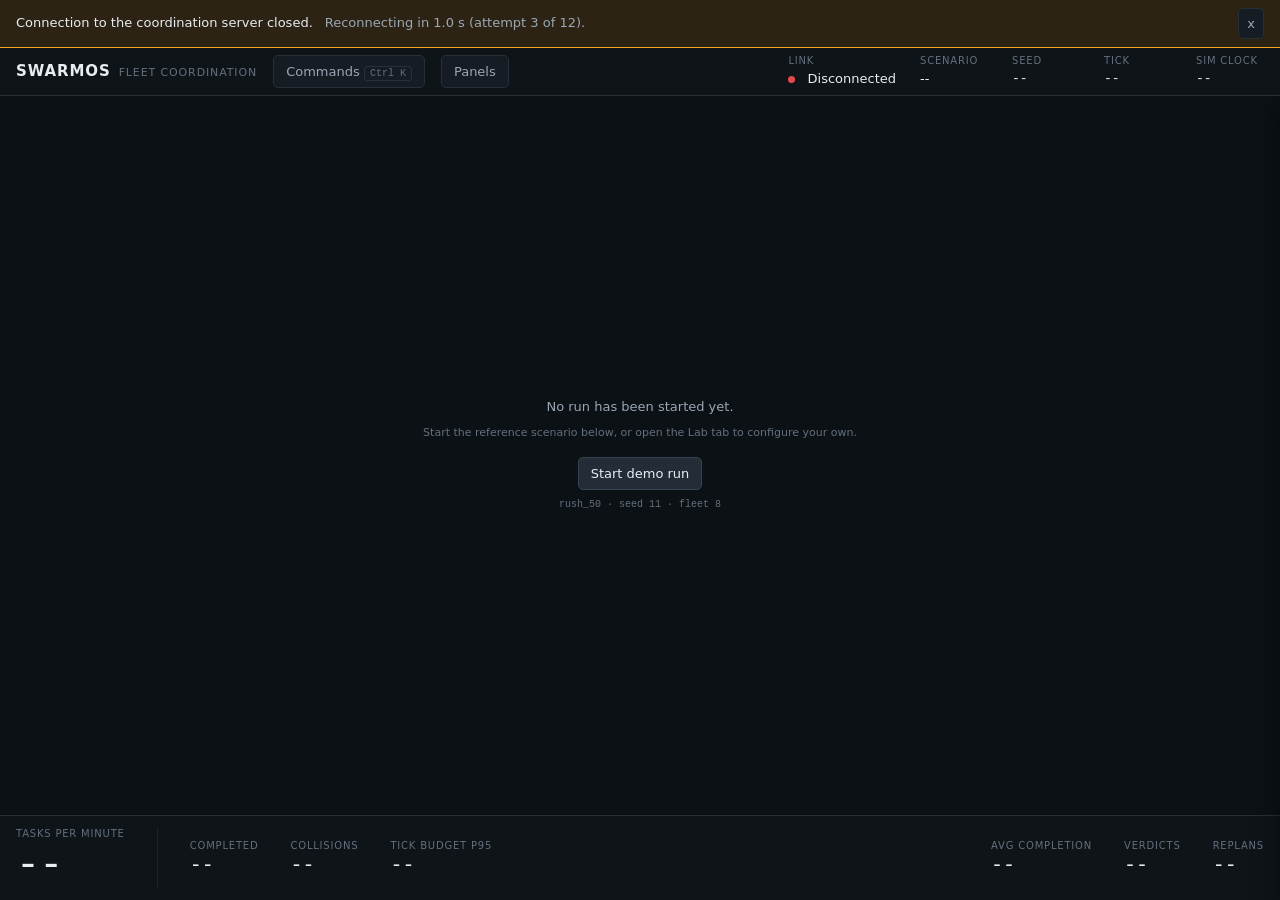
==== web/index.html @ b896537f "fix(ui): banner never covers content, honest cold start, one-click demo Block A - the two defects a " ====
<!DOCTYPE html>
<html lang="en" data-theme="dark">
<head>
<meta charset="utf-8" />
<meta name="viewport" content="width=device-width, initial-scale=1" />
<title>SWARMOS -- Distributed Fleet Coordination</title>
<meta name="description" content="Edge-AI based distributed fleet coordination for autonomous mobile robots in smart warehouses." />
<link rel="stylesheet" href="styles/tokens.css" />
<link rel="stylesheet" href="styles/shell.css" />
<link rel="stylesheet" href="styles/panels.css" />
</head>
<body>

<!-- Degradation is announced inline and names cause AND consequence. It is not
     a toast: an operator who looked away must still be able to read it. -->
<div class="banner" id="banner" role="status" aria-live="polite" data-visible="false" data-tone="warn">
  <span class="banner__cause" id="banner-cause"></span>
  <span class="banner__action" id="banner-action"></span>
  <span class="strip__spacer"></span>
  <button class="btn btn--icon" id="banner-dismiss" aria-label="Dismiss notice">x</button>
</div>

<div class="shell">

  <!-- ========================================================== topbar -->
  <header class="topbar">
    <div class="brand">
      <span class="brand__mark">SWARMOS</span>
      <span class="brand__sub">Fleet Coordination</span>
    </div>

    <button class="btn" id="btn-palette" aria-haspopup="dialog">
      Commands <span class="kbd">Ctrl K</span>
    </button>

    <!-- Only rendered below 1280px, where the rail becomes an overlay drawer. -->
    <button class="btn rail-toggle" id="btn-rail-toggle" aria-controls="rail" aria-expanded="false">
      Panels
    </button>

    <span class="topbar__spacer"></span>

    <div class="status-cluster">
      <div class="status-item">
        <span class="status-item__label">Link</span>
        <span class="status-item__value">
          <span class="link-dot" id="link-dot" data-link="down"></span>
          <span id="link-text">Offline</span>
        </span>
      </div>
      <div class="status-item">
        <span class="status-item__label">Scenario</span>
        <span class="status-item__value" id="hdr-scenario">--</span>
      </div>
      <div class="status-item">
        <span class="status-item__label">Seed</span>
        <span class="status-item__value num" id="hdr-seed">--</span>
      </div>
      <div class="status-item">
        <span class="status-item__label">Tick</span>
        <span class="status-item__value num" id="hdr-tick">0</span>
      </div>
      <div class="status-item">
        <span class="status-item__label">Sim clock</span>
        <span class="status-item__value num" id="hdr-clock">0.0s</span>
      </div>
    </div>
  </header>

  <!-- ============================================================= map -->
  <main class="map" id="map" aria-label="Live warehouse map">
    <!-- Four stacked canvases. The static layer is painted once per viewport
         change; only the robot layer repaints per frame. -->
    <canvas class="map__layer map__layer--static" id="layer-static"></canvas>
    <canvas class="map__layer map__layer--paths"  id="layer-paths"></canvas>
    <canvas class="map__layer map__layer--robots" id="layer-robots"></canvas>
    <canvas class="map__layer map__layer--hit"    id="layer-hit" tabindex="0"
            aria-label="Map interaction surface. Arrow keys pan, plus and minus zoom."></canvas>

    <div class="map__overlay map__overlay--tl">
      <div class="legend" id="legend" aria-label="State legend"></div>
    </div>

    <div class="map__overlay map__overlay--tr">
      <div class="mapctl">
        <button class="btn btn--icon" id="btn-zoom-in"  aria-label="Zoom in">+</button>
        <button class="btn btn--icon" id="btn-zoom-out" aria-label="Zoom out">-</button>
        <button class="btn btn--icon" id="btn-zoom-fit" aria-label="Fit to view">Fit</button>
      </div>
    </div>

    <div class="map__overlay map__overlay--bl">
      <div class="mapinfo">
        <span class="mapinfo__item"><span class="kv__k">Zoom</span> <span class="num" id="info-zoom">1.00x</span></span>
        <span class="mapinfo__item"><span class="kv__k">Cursor</span> <span class="num" id="info-cursor">--</span></span>
        <span class="mapinfo__item"><span class="kv__k">Render</span> <span class="num" id="info-fps">-- fps</span></span>
      </div>
    </div>

    <!-- Shown until the first state frame arrives. Names cause and action. -->
    <div class="map__placeholder" id="map-placeholder">
      <div class="empty">
        <div class="empty__cause">No run has been started yet.</div>
        <div class="empty__action">Start the reference scenario below, or open the Lab tab to configure your own.</div>
        <div class="empty__cta">
          <button class="btn btn--primary" id="btn-start-demo">Start demo run</button>
        </div>
        <div class="empty__hint">rush_50 &middot; seed 11 &middot; fleet 8</div>
      </div>
    </div>
  </main>

  <!-- ============================================================ rail -->
  <aside class="rail" id="rail" data-open="false">
    <div class="rail__tabs" role="tablist" aria-label="Inspector panels">
      <button class="rail__tab" role="tab" id="tab-fleet"     aria-selected="true"  aria-controls="panel-fleet">Fleet</button>
      <button class="rail__tab" role="tab" id="tab-inspector" aria-selected="false" aria-controls="panel-inspector">Decision</button>
      <button class="rail__tab" role="tab" id="tab-lab"       aria-selected="false" aria-controls="panel-lab">Lab</button>
      <button class="rail__tab" role="tab" id="tab-analytics" aria-selected="false" aria-controls="panel-analytics">Analytics</button>
    </div>

    <div class="rail__body">
      <section class="panel" role="tabpanel" id="panel-fleet"     aria-labelledby="tab-fleet"     data-active="true"></section>
      <section class="panel" role="tabpanel" id="panel-inspector" aria-labelledby="tab-inspector" data-active="false"></section>
      <section class="panel" role="tabpanel" id="panel-lab"       aria-labelledby="tab-lab"       data-active="false"></section>
      <section class="panel" role="tabpanel" id="panel-analytics" aria-labelledby="tab-analytics" data-active="false"></section>
    </div>
  </aside>

  <!-- =========================================================== strip -->
  <footer class="strip" aria-label="Fleet telemetry">
    <!-- Exactly ONE hero metric: throughput is the question the product answers. -->
    <div class="metric metric--hero">
      <span class="metric__label">Tasks per minute</span>
      <span class="metric__value num" id="kpi-tasks-per-min">--<span class="metric__unit">/min</span></span>
    </div>

    <div class="strip__divider"></div>

    <div class="metric">
      <span class="metric__label">Completed</span>
      <span class="metric__value num" id="kpi-tasks-complete">--</span>
    </div>
    <div class="metric">
      <span class="metric__label">Collisions</span>
      <span class="metric__value num" id="kpi-collisions">--</span>
    </div>
    <div class="metric">
      <span class="metric__label">Tick budget p95</span>
      <span class="metric__value num" id="kpi-p95">--<span class="metric__unit">ms</span></span>
    </div>

    <span class="strip__spacer"></span>

    <div class="metric">
      <span class="metric__label">Avg completion</span>
      <span class="metric__value num" id="kpi-avg-completion">--<span class="metric__unit">s</span></span>
    </div>
    <div class="metric">
      <span class="metric__label">Verdicts</span>
      <span class="metric__value num" id="kpi-verdicts">--</span>
    </div>
    <div class="metric">
      <span class="metric__label">Replans</span>
      <span class="metric__value num" id="kpi-replans">--</span>
    </div>
  </footer>

</div><!-- /.shell -->

<!-- ================================================== command palette -->
<div class="palette-scrim" id="palette-scrim" data-open="false">
  <div class="palette" role="dialog" aria-modal="true" aria-label="Command palette">
    <input class="palette__input" id="palette-input" type="text" autocomplete="off"
           spellcheck="false" placeholder="Type a command..." aria-controls="palette-list" />
    <ul class="palette__list" id="palette-list" role="listbox"></ul>
    <div class="palette__hint">
      <span><span class="kbd">up</span><span class="kbd">down</span> navigate</span>
      <span><span class="kbd">Enter</span> run</span>
      <span><span class="kbd">Esc</span> close</span>
    </div>
  </div>
</div>

<!-- Module graph. No bundler, no build step: native ES modules only. -->
<script type="module" src="js/main.js"></script>
</body>
</html>
---- web/styles/tokens.css ----
/* SWARMOS design tokens -- the single source of truth for colour, type, space,
 * motion and elevation. Nothing downstream may hard-code a hex value, a pixel
 * radius or a duration. If a value is needed twice, it belongs here.
 *
 * Three rules this file exists to enforce:
 *   1. Three-level ink. Labels are tertiary, values are primary. Never equal.
 *   2. Saturated colour encodes STATE ONLY. Chrome is neutral, always.
 *   3. Motion is 120-200 ms. Anything slower reads as lag on a 10 Hz feed.
 */

:root {
  /* ---- Surfaces: five steps, each a real elevation, not decoration ------- */
  --surface-0: #0B0E12;   /* app background, behind everything */
  --surface-1: #0F1419;   /* panel base -- the canonical surface */
  --surface-2: #151C23;   /* raised card, list row hover */
  --surface-3: #1C242D;   /* popover, command palette, modal */
  --surface-4: #232D38;   /* pressed / active row */

  /* ---- Ink: exactly three levels, plus one for disabled ----------------- */
  --ink-primary: #E8EDF2;    /* values, headings, the number you read */
  --ink-secondary: #9AA7B4;  /* supporting prose, secondary metrics */
  --ink-tertiary: #63707D;   /* labels, axis ticks, units, timestamps */
  --ink-disabled: #3C4650;

  /* ---- Hairlines: separation without boxes ----------------------------- */
  --line-subtle: #1B232B;   /* grid lines, row dividers */
  --line-default: #263039;  /* panel edges */
  --line-strong: #37434F;   /* focused input, active tab underline */

  /* ---- Robot state colours. THE ONLY saturated hues in the product. ----
   * Each maps 1:1 to a RobotStatus. A colour that means two things means
   * nothing, so these are never reused for chrome, charts or emphasis. */
  --state-moving: #C8D2DC;     /* nominal: near-ink, deliberately quiet */
  --state-blocked: #E5484D;    /* safety kernel vetoed motion */
  --state-waiting: #F5A623;    /* yielded to a peer, will resume */
  --state-charging: #3E9BFF;
  --state-available: #2F6F4E;  /* drawn as OUTLINE only, never filled */
  --state-failed: #6E3A3C;     /* dead robot: desaturated, not alarming */
  --state-quarantined: #A855C4; /* rogue containment (X-10) */

  /* Translucent fills for the same states, for halos and chart bands. */
  --state-blocked-wash: rgba(229, 72, 77, 0.14);
  --state-waiting-wash: rgba(245, 166, 35, 0.14);
  --state-charging-wash: rgba(62, 155, 255, 0.12);

  /* ---- Map layer colours (canvas) ------------------------------------- */
  --map-floor: #0C1116;
  --map-grid: #161D25;
  --map-grid-major: #1E2831;
  --map-rack: #182028;
  --map-rack-edge: #222C36;
  --map-aisle-label: #4A5561;
  --map-path: rgba(200, 210, 220, 0.22);      /* planned path, ghosted */
  --map-path-active: rgba(200, 210, 220, 0.55);
  --map-trail: rgba(62, 155, 255, 0.30);      /* selected robot only */
  --map-reservation: rgba(245, 166, 35, 0.16);
  --map-conflict-ring: #E5484D;
  --map-goal: #2F6F4E;

  /* ---- Data-visualisation ramp. Ordinal, not a rainbow: four series max,
   * distinguishable in greyscale, none colliding with a state colour. */
  --series-1: #5B8FF9;
  --series-2: #61DDAA;
  --series-3: #F6BD16;
  --series-4: #7262FD;
  --series-baseline: #63707D;  /* the comparison line is always tertiary */

  /* ---- Typography ------------------------------------------------------
   * One UI face, one mono face. Every NUMBER is mono + tabular-nums so
   * digits never reflow at 10 Hz -- a jittering metric looks broken. */
  --font-ui: "Inter", "Segoe UI", system-ui, -apple-system, sans-serif;
  --font-mono: "JetBrains Mono", "SF Mono", "Menlo", "Consolas", monospace;

  --text-hero: 40px;    /* exactly one per screen: tasks/min */
  --text-metric: 20px;  /* the three supporting metrics */
  --text-title: 15px;
  --text-body: 13px;
  --text-label: 11px;   /* uppercase, tracked, always tertiary */
  --text-micro: 10px;

  --weight-regular: 400;
  --weight-medium: 500;
  --weight-semibold: 600;

  --leading-tight: 1.15;
  --leading-normal: 1.45;
  --tracking-label: 0.08em;
  --tracking-hero: -0.02em;

  /* ---- Space: 4 px base, no arbitrary values -------------------------- */
  --space-1: 4px;
  --space-2: 8px;
  --space-3: 12px;
  --space-4: 16px;
  --space-5: 24px;
  --space-6: 32px;
  --space-7: 48px;

  --radius-sm: 3px;
  --radius-md: 5px;
  --radius-lg: 8px;
  --radius-pill: 999px;

  /* ---- Layout: the frozen 68 / 22 / 10 shell -------------------------- */
  --shell-topbar-h: 48px;
  --shell-bottom-pct: 10%;   /* telemetry strip */
  --shell-rail-pct: 22%;     /* right rail: inspector / lab / analytics */
  --shell-map-pct: 68%;      /* live map, the hero */
  --rail-min-w: 320px;
  --bottom-min-h: 72px;

  /* ---- Motion: 120-200 ms, nothing else ------------------------------- */
  --dur-instant: 90ms;   /* hover, focus ring */
  --dur-fast: 120ms;     /* state colour change, tooltip */
  --dur-base: 160ms;     /* panel swap, row insert */
  --dur-slow: 200ms;     /* palette open -- the slowest thing permitted */
  --dur-pulse: 400ms;    /* ONE conflict-birth pulse, then a static ring */
  --ease-out: cubic-bezier(0.22, 0.61, 0.36, 1);
  --ease-in-out: cubic-bezier(0.45, 0.05, 0.55, 0.95);

  /* ---- Elevation: shadow only where something genuinely floats -------- */
  --shadow-popover: 0 8px 24px rgba(0, 0, 0, 0.44);
  --shadow-palette: 0 16px 48px rgba(0, 0, 0, 0.56);
  --focus-ring: 0 0 0 2px rgba(91, 143, 249, 0.55);

  --z-canvas: 1;
  --z-overlay: 10;
  --z-rail: 20;
  --z-topbar: 30;
  --z-popover: 40;
  --z-palette: 50;
  --z-banner: 60;
}

/* Respect the OS setting. A judge on a reduced-motion machine still gets a
 * correct, readable product -- it simply stops animating. */
@media (prefers-reduced-motion: reduce) {
  :root {
    --dur-instant: 1ms;
    --dur-fast: 1ms;
    --dur-base: 1ms;
    --dur-slow: 1ms;
    --dur-pulse: 1ms;
  }
}
---- web/styles/shell.css ----
/* SWARMOS application shell: the frozen 68 / 22 / 10 geometry.
 *
 * The layout is decided ONCE here and never negotiated again. Panels do not
 * size themselves; they fill the slot the grid gives them. This is why the map
 * can never be squeezed by a chatty side panel, which is the single most
 * common way an operations console degrades.
 *
 *   +--------------------------------------------------------------+
 *   | topbar  48px fixed                                           |
 *   +---------------------------------------+----------------------+
 *   |                                       |                      |
 *   |  LIVE MAP            68% width        |  RIGHT RAIL   22%    |
 *   |  (canvas stack)                       |  (tabbed panels)     |
 *   |                                       |                      |
 *   +---------------------------------------+----------------------+
 *   | TELEMETRY STRIP                  10% height                  |
 *   +--------------------------------------------------------------+
 *
 * The remaining 10% of width is structural gutter and the rail's own padding,
 * so 68 + 22 does not need to reach 100.
 */

*,
*::before,
*::after {
  box-sizing: border-box;
}

html,
body {
  margin: 0;
  padding: 0;
  height: 100%;
  /* Column, so the in-flow banner and the shell share the viewport instead of
   * overlapping. The shell still never scrolls; only panels do. */
  display: flex;
  flex-direction: column;
  overflow: hidden;
  background: var(--surface-0);
  color: var(--ink-primary);
  font-family: var(--font-ui);
  font-size: var(--text-body);
  line-height: var(--leading-normal);
  -webkit-font-smoothing: antialiased;
  text-rendering: optimizeLegibility;
}

/* Every number in the product is tabular so digits do not reflow at 10 Hz. */
.num {
  font-family: var(--font-mono);
  font-variant-numeric: tabular-nums;
  font-feature-settings: "tnum" 1;
}

/* ---------------------------------------------------------------- shell ---- */

.shell {
  display: grid;
  /* Containing block for the sub-1280px rail drawer, so the drawer is measured
   * from the shell and not from the viewport. */
  position: relative;
  /* Take the height the banner left over, not the whole viewport. A flex item
   * of a definite-height column has a definite height itself, so the 68/22/10
   * percentages below still resolve and the strip is never clipped. */
  flex: 1 1 0;
  min-height: 0;
  grid-template-rows: var(--shell-topbar-h) 1fr minmax(var(--bottom-min-h), var(--shell-bottom-pct));
  grid-template-columns: minmax(0, var(--shell-map-pct)) minmax(var(--rail-min-w), var(--shell-rail-pct));
  grid-template-areas:
    "topbar topbar"
    "map    rail"
    "strip  strip";
  gap: 0;
}

/* Below 1280px the rail would starve the map, so the rail becomes an overlay
 * drawer instead of stealing width. The map is the hero at every size. */
@media (max-width: 1280px) {
  .shell {
    grid-template-columns: minmax(0, 1fr);
    grid-template-areas:
      "topbar"
      "map"
      "strip";
  }
  /* The drawer handle only exists where the drawer does. */
  .topbar .rail-toggle { display: inline-flex; }
  .rail {
    position: absolute;
    top: var(--shell-topbar-h);
    right: 0;
    bottom: 0;
    width: min(var(--rail-min-w), 92vw);
    transform: translateX(100%);
    transition: transform var(--dur-base) var(--ease-out);
    box-shadow: var(--shadow-popover);
    z-index: var(--z-rail);
  }
  .rail[data-open="true"] {
    transform: translateX(0);
  }
}

/* --------------------------------------------------------------- topbar ---- */

.topbar {
  grid-area: topbar;
  display: flex;
  align-items: center;
  gap: var(--space-4);
  padding: 0 var(--space-4);
  background: var(--surface-1);
  border-bottom: 1px solid var(--line-default);
  z-index: var(--z-topbar);
}

.brand {
  display: flex;
  align-items: baseline;
  gap: var(--space-2);
  user-select: none;
}

.brand__mark {
  font-size: var(--text-title);
  font-weight: var(--weight-semibold);
  letter-spacing: 0.06em;
  color: var(--ink-primary);
}

.brand__sub {
  font-size: var(--text-label);
  letter-spacing: var(--tracking-label);
  text-transform: uppercase;
  color: var(--ink-tertiary);
}

.topbar__spacer {
  flex: 1 1 auto;
}

/* Connection / clock cluster: labels tertiary, values primary. Always. */
.status-cluster {
  display: flex;
  align-items: center;
  gap: var(--space-5);
}

.status-item {
  display: flex;
  flex-direction: column;
  gap: 1px;
  min-width: 68px;
}

.status-item__label {
  font-size: var(--text-micro);
  letter-spacing: var(--tracking-label);
  text-transform: uppercase;
  color: var(--ink-tertiary);
}

.status-item__value {
  font-size: var(--text-body);
  font-weight: var(--weight-medium);
  color: var(--ink-primary);
}

/* The link indicator is the one place a dot carries meaning. */
.link-dot {
  display: inline-block;
  width: 7px;
  height: 7px;
  border-radius: var(--radius-pill);
  margin-right: var(--space-2);
  background: var(--ink-disabled);
  transition: background var(--dur-fast) var(--ease-out);
}
/* Idle is a legitimate, uninteresting state: connected, no run yet. It gets
 * tertiary ink because saturated colour is reserved for real conditions. */
.link-dot[data-link="idle"]    { background: var(--ink-tertiary); }
.link-dot[data-link="live"]    { background: var(--state-available); }
.link-dot[data-link="degraded"]{ background: var(--state-waiting); }
.link-dot[data-link="down"]    { background: var(--state-blocked); }

/* ------------------------------------------------------------------ map ---- */

.map {
  grid-area: map;
  position: relative;
  min-width: 0;
  min-height: 0;
  background: var(--map-floor);
  overflow: hidden;
}

/* Layered canvases. Static geometry is painted once; only the robot layer
 * repaints every frame. This is what buys 60 fps at 50 robots without a
 * framework and without redrawing 400 rack rectangles 60 times a second. */
.map__layer {
  position: absolute;
  inset: 0;
  display: block;
  width: 100%;
  height: 100%;
}
.map__layer--static  { z-index: 1; }  /* floor, grid, racks, aisle labels */
.map__layer--paths   { z-index: 2; }  /* planned paths, reservations */
.map__layer--robots  { z-index: 3; }  /* robots, headings, conflict rings */
.map__layer--hit     { z-index: 4; background: transparent; cursor: crosshair; }

/* Floating map controls -- overlay, never a panel that steals map width. */
.map__overlay {
  position: absolute;
  z-index: var(--z-overlay);
  pointer-events: none;
}
.map__overlay > * {
  pointer-events: auto;
}
.map__overlay--tl { top: var(--space-3); left: var(--space-3); }
.map__overlay--tr { top: var(--space-3); right: var(--space-3); }
.map__overlay--bl { bottom: var(--space-3); left: var(--space-3); }

/* ----------------------------------------------------------------- rail ---- */

.rail {
  grid-area: rail;
  display: flex;
  flex-direction: column;
  min-width: 0;
  min-height: 0;
  background: var(--surface-1);
  border-left: 1px solid var(--line-default);
}

.rail__tabs {
  display: flex;
  flex: 0 0 auto;
  border-bottom: 1px solid var(--line-default);
}

.rail__tab {
  flex: 1 1 0;
  appearance: none;
  background: transparent;
  border: 0;
  border-bottom: 2px solid transparent;
  padding: var(--space-3) var(--space-2);
  font-family: inherit;
  font-size: var(--text-label);
  letter-spacing: var(--tracking-label);
  text-transform: uppercase;
  color: var(--ink-tertiary);
  cursor: pointer;
  transition: color var(--dur-fast) var(--ease-out),
              border-color var(--dur-fast) var(--ease-out);
}
.rail__tab:hover { color: var(--ink-secondary); }
.rail__tab[aria-selected="true"] {
  color: var(--ink-primary);
  border-bottom-color: var(--line-strong);
}
.rail__tab:focus-visible {
  outline: none;
  box-shadow: var(--focus-ring);
}

.rail__body {
  flex: 1 1 auto;
  min-height: 0;
  overflow-y: auto;
  overscroll-behavior: contain;
}

.panel {
  display: none;
  padding: var(--space-4);
}
.panel[data-active="true"] {
  display: block;
}

.panel__title {
  margin: 0 0 var(--space-1);
  font-size: var(--text-label);
  letter-spacing: var(--tracking-label);
  text-transform: uppercase;
  color: var(--ink-tertiary);
  font-weight: var(--weight-medium);
}

.panel__section + .panel__section {
  margin-top: var(--space-5);
  padding-top: var(--space-4);
  border-top: 1px solid var(--line-subtle);
}

/* ---------------------------------------------------------------- strip ---- */

.strip {
  grid-area: strip;
  display: flex;
  align-items: center;
  gap: var(--space-6);
  padding: 0 var(--space-4);
  background: var(--surface-1);
  border-top: 1px solid var(--line-default);
  min-height: 0;
  overflow: hidden;
}

/* Exactly ONE hero metric. If a second number wants to be 40px, it is wrong. */
.metric--hero .metric__value {
  font-size: var(--text-hero);
  letter-spacing: var(--tracking-hero);
  line-height: var(--leading-tight);
}

.metric {
  display: flex;
  flex-direction: column;
  gap: 1px;
  min-width: 0;
}

.metric__label {
  font-size: var(--text-micro);
  letter-spacing: var(--tracking-label);
  text-transform: uppercase;
  color: var(--ink-tertiary);
  white-space: nowrap;
}

.metric__value {
  font-size: var(--text-metric);
  font-weight: var(--weight-medium);
  color: var(--ink-primary);
  line-height: var(--leading-tight);
  white-space: nowrap;
}

.metric__unit {
  font-size: var(--text-label);
  color: var(--ink-tertiary);
  margin-left: 3px;
}

.metric__delta {
  font-size: var(--text-micro);
  color: var(--ink-secondary);
}

.strip__divider {
  width: 1px;
  align-self: stretch;
  margin: var(--space-3) 0;
  background: var(--line-subtle);
  flex: 0 0 auto;
}

.strip__spacer {
  flex: 1 1 auto;
}

/* --------------------------------------------------------------- banner ---- */

/* Degradation is reported INLINE, at the top of the shell, naming the cause and
 * the consequence. It is not a red toast that disappears before it is read. */
/* IN FLOW, deliberately. A fixed banner reserves no space, so at narrow
 * widths it painted over the topbar and over the rail tab bar - it hid the
 * control its own text told the operator to press. Being a normal block above
 * .shell, it can only ever push content down, never cover it. */
.banner {
  position: relative;
  display: none;
  flex-wrap: wrap;            /* cause and action stack rather than collide */
  align-items: center;
  gap: var(--space-2) var(--space-3);
  padding: var(--space-2) var(--space-4);
  font-size: var(--text-body);
  z-index: var(--z-banner);
  border-bottom: 1px solid var(--line-default);
}
.banner[data-visible="true"] { display: flex; }
.banner__cause,
.banner__action { min-width: 0; }
/* The spacer collapses when the row has wrapped, so the dismiss button stays
 * reachable at every width instead of being pushed off the line. */
.banner .strip__spacer { flex: 1 1 var(--space-4); }
.banner[data-tone="warn"] {
  background: var(--state-waiting-wash);
  color: var(--ink-primary);
  border-bottom-color: var(--state-waiting);
}
.banner[data-tone="error"] {
  background: var(--state-blocked-wash);
  color: var(--ink-primary);
  border-bottom-color: var(--state-blocked);
}
.banner__cause { font-weight: var(--weight-medium); }
.banner__action { color: var(--ink-secondary); }

/* ---------------------------------------------------- shared primitives ---- */

.btn {
  appearance: none;
  font-family: inherit;
  font-size: var(--text-body);
  color: var(--ink-secondary);
  background: var(--surface-2);
  border: 1px solid var(--line-default);
  border-radius: var(--radius-md);
  padding: var(--space-2) var(--space-3);
  cursor: pointer;
  transition: background var(--dur-instant) var(--ease-out),
              color var(--dur-instant) var(--ease-out),
              border-color var(--dur-instant) var(--ease-out);
}
.btn:hover:not(:disabled) {
  background: var(--surface-3);
  color: var(--ink-primary);
  border-color: var(--line-strong);
}
.btn:active:not(:disabled) { background: var(--surface-4); }
.btn:disabled { color: var(--ink-disabled); cursor: not-allowed; }
.btn:focus-visible { outline: none; box-shadow: var(--focus-ring); }
.btn--icon { padding: var(--space-2); line-height: 1; }

.kbd {
  font-family: var(--font-mono);
  font-size: var(--text-micro);
  color: var(--ink-tertiary);
  background: var(--surface-2);
  border: 1px solid var(--line-default);
  border-radius: var(--radius-sm);
  padding: 1px 5px;
}

/* State chip: the canonical way a status is named in text. */
.chip {
  display: inline-flex;
  align-items: center;
  gap: var(--space-1);
  font-size: var(--text-micro);
  letter-spacing: 0.04em;
  text-transform: uppercase;
  border-radius: var(--radius-sm);
  padding: 1px var(--space-2);
  border: 1px solid currentColor;
}
.chip[data-state="MOVING"]      { color: var(--state-moving); }
.chip[data-state="BLOCKED"]     { color: var(--state-blocked); }
.chip[data-state="WAITING"]     { color: var(--state-waiting); }
.chip[data-state="CHARGING"]    { color: var(--state-charging); }
.chip[data-state="AVAILABLE"]   { color: var(--state-available); }
.chip[data-state="FAILED"]      { color: var(--state-failed); }
.chip[data-state="QUARANTINED"] { color: var(--state-quarantined); }

/* Key/value rows -- the rail's workhorse. Label tertiary, value primary. */
.kv {
  display: flex;
  justify-content: space-between;
  align-items: baseline;
  gap: var(--space-3);
  padding: 3px 0;
}
.kv__k {
  font-size: var(--text-label);
  letter-spacing: 0.04em;
  text-transform: uppercase;
  color: var(--ink-tertiary);
  white-space: nowrap;
}
.kv__v {
  font-size: var(--text-body);
  color: var(--ink-primary);
  text-align: right;
}

/* Empty state: names the CAUSE and the NEXT ACTION. Never just "No data". */
.empty {
  padding: var(--space-6) var(--space-4);
  text-align: center;
}
.empty__cause {
  font-size: var(--text-body);
  color: var(--ink-secondary);
  margin-bottom: var(--space-2);
}
.empty__action {
  font-size: var(--text-label);
  color: var(--ink-tertiary);
}
/* The empty state can PERFORM the action it names. */
.empty__cta {
  margin-top: var(--space-4);
  display: flex;
  justify-content: center;
}
.empty__hint {
  margin-top: var(--space-2);
  font-family: var(--font-mono);
  font-size: var(--text-micro);
  color: var(--ink-tertiary);
}

/* The handle is hidden at desktop widths, where the rail is a real column and
 * there is nothing to toggle. The sub-1280px block above re-enables it. */
.rail-toggle { display: none; }

/* Below 900px the telemetry strip cannot hold four metrics on one line, so it
 * scrolls horizontally rather than silently truncating a number. A clipped
 * digit is worse than a scrollbar. */
@media (max-width: 900px) {
  .shell {
    grid-template-rows: var(--shell-topbar-h) 1fr minmax(var(--bottom-min-h), 14%);
  }
  .strip {
    overflow-x: auto;
    gap: var(--space-4);
  }
  .status-cluster { gap: var(--space-3); }
  .brand__sub { display: none; }
}

/* Thin, unobtrusive scrollbars -- chrome should not compete with data. */
.rail__body::-webkit-scrollbar { width: 8px; }
.rail__body::-webkit-scrollbar-track { background: transparent; }
.rail__body::-webkit-scrollbar-thumb {
  background: var(--line-default);
  border-radius: var(--radius-pill);
}
.rail__body::-webkit-scrollbar-thumb:hover { background: var(--line-strong); }

.visually-hidden {
  position: absolute;
  width: 1px;
  height: 1px;
  margin: -1px;
  padding: 0;
  overflow: hidden;
  clip: rect(0 0 0 0);
  white-space: nowrap;
  border: 0;
}
---- web/styles/panels.css ----
/* Panel-level styles: map overlays, the four rail panels, charts and the
 * command palette. shell.css owns geometry and shared primitives; this file
 * owns the components that live inside those slots.
 */

/* ------------------------------------------------------- map overlays ---- */

.legend {
  display: flex;
  flex-direction: column;
  gap: 3px;
  padding: var(--space-2) var(--space-3);
  background: rgba(15, 20, 25, 0.82);
  border: 1px solid var(--line-default);
  border-radius: var(--radius-md);
  backdrop-filter: blur(6px);
}

.legend__row {
  display: flex;
  align-items: center;
  gap: var(--space-2);
  font-size: var(--text-micro);
  letter-spacing: 0.04em;
  text-transform: uppercase;
  color: var(--ink-tertiary);
  cursor: pointer;
  user-select: none;
}
.legend__row[data-muted="true"] { opacity: 0.38; }

.legend__swatch {
  width: 9px;
  height: 9px;
  border-radius: 2px;
  flex: 0 0 auto;
}
/* AVAILABLE is outline-only on the map, so its swatch is outline-only too. */
.legend__swatch[data-outline="true"] { background: transparent; border: 1.5px solid currentColor; }

.legend__count {
  margin-left: auto;
  font-family: var(--font-mono);
  font-variant-numeric: tabular-nums;
  color: var(--ink-secondary);
}

.mapctl {
  display: flex;
  flex-direction: column;
  gap: var(--space-1);
}

.mapinfo {
  display: flex;
  gap: var(--space-4);
  padding: var(--space-1) var(--space-3);
  background: rgba(15, 20, 25, 0.82);
  border: 1px solid var(--line-default);
  border-radius: var(--radius-md);
  font-size: var(--text-micro);
  color: var(--ink-secondary);
  backdrop-filter: blur(6px);
}
.mapinfo__item { display: flex; align-items: center; gap: var(--space-2); }

.map__placeholder {
  position: absolute;
  inset: 0;
  z-index: var(--z-overlay);
  display: grid;
  place-items: center;
  background: var(--map-floor);
}
.map__placeholder[data-hidden="true"] { display: none; }

/* Hover tooltip on the map. Follows the cursor, never blocks it. */
.map-tip {
  position: absolute;
  z-index: var(--z-popover);
  display: none;
  min-width: 150px;
  padding: var(--space-2) var(--space-3);
  background: var(--surface-3);
  border: 1px solid var(--line-strong);
  border-radius: var(--radius-md);
  box-shadow: var(--shadow-popover);
  font-size: var(--text-micro);
  pointer-events: none;
}
.map-tip[data-visible="true"] { display: block; }
.map-tip__id {
  font-family: var(--font-mono);
  font-size: var(--text-body);
  color: var(--ink-primary);
  margin-bottom: 2px;
}

/* ------------------------------------------------------- fleet roster ---- */

.roster {
  display: flex;
  flex-direction: column;
  gap: 1px;
  margin-top: var(--space-3);
}

.roster__row {
  display: grid;
  grid-template-columns: 52px 1fr auto;
  align-items: center;
  gap: var(--space-2);
  padding: var(--space-2);
  border-radius: var(--radius-sm);
  border-left: 2px solid transparent;
  cursor: pointer;
  transition: background var(--dur-instant) var(--ease-out);
}
.roster__row:hover { background: var(--surface-2); }
.roster__row[data-selected="true"] {
  background: var(--surface-3);
  border-left-color: var(--line-strong);
}

/* The one place a saturated colour appears in the roster: the state edge. */
.roster__row[data-state="BLOCKED"]     { border-left-color: var(--state-blocked); }
.roster__row[data-state="WAITING"]     { border-left-color: var(--state-waiting); }
.roster__row[data-state="CHARGING"]    { border-left-color: var(--state-charging); }
.roster__row[data-state="FAILED"]      { border-left-color: var(--state-failed); }
.roster__row[data-state="QUARANTINED"] { border-left-color: var(--state-quarantined); }

.roster__id {
  font-family: var(--font-mono);
  font-size: var(--text-body);
  color: var(--ink-primary);
}
.roster__meta {
  font-size: var(--text-micro);
  color: var(--ink-tertiary);
  white-space: nowrap;
  overflow: hidden;
  text-overflow: ellipsis;
}
.roster__battery {
  width: 34px;
  height: 4px;
  border-radius: var(--radius-pill);
  background: var(--surface-4);
  overflow: hidden;
}
.roster__battery-fill {
  height: 100%;
  background: var(--ink-tertiary);
  transition: width var(--dur-base) var(--ease-out);
}
.roster__battery-fill[data-low="true"] { background: var(--state-waiting); }

/* Small distribution bar: fleet composition by state, at a glance. */
.statebar {
  display: flex;
  height: 6px;
  border-radius: var(--radius-pill);
  overflow: hidden;
  background: var(--surface-2);
  margin-top: var(--space-2);
}
.statebar__seg { height: 100%; transition: width var(--dur-base) var(--ease-out); }

/* --------------------------------------------------- decision inspector -- */

/* X-26: the audit trail for one robot's one tick. This is the panel that
 * answers "why did it stop?" -- the question a judge will actually ask. */
.verdict {
  padding: var(--space-3);
  border-radius: var(--radius-md);
  background: var(--surface-2);
  border-left: 3px solid var(--ink-tertiary);
  margin-top: var(--space-3);
}
.verdict[data-kind="PROCEED"] { border-left-color: var(--state-available); }
.verdict[data-kind="SLOW"]    { border-left-color: var(--state-moving); }
.verdict[data-kind="YIELD"]   { border-left-color: var(--state-waiting); }
.verdict[data-kind="WAIT"]    { border-left-color: var(--state-blocked); }
.verdict[data-kind="REROUTE"] { border-left-color: var(--state-charging); }

.verdict__kind {
  font-size: var(--text-title);
  font-weight: var(--weight-semibold);
  letter-spacing: 0.04em;
  color: var(--ink-primary);
}
.verdict__reason {
  font-size: var(--text-body);
  color: var(--ink-secondary);
  margin-top: 2px;
}

/* The Simplex chain: advisory proposal -> binding kernel -> final. Rendering
 * all three side by side is the proof that ML never sits in the safety path. */
.chain { display: flex; flex-direction: column; gap: var(--space-2); margin-top: var(--space-3); }

.chain__stage {
  display: grid;
  grid-template-columns: 76px 1fr;
  gap: var(--space-3);
  align-items: baseline;
  padding: var(--space-2);
  border-radius: var(--radius-sm);
  background: var(--surface-2);
}
.chain__role {
  font-size: var(--text-micro);
  letter-spacing: var(--tracking-label);
  text-transform: uppercase;
  color: var(--ink-tertiary);
}
.chain__detail { font-size: var(--text-body); color: var(--ink-primary); }
.chain__note { font-size: var(--text-micro); color: var(--ink-tertiary); display: block; }

/* When the kernel overrides the advisory layer, say so explicitly. */
.chain__stage[data-overridden="true"] {
  background: var(--state-blocked-wash);
  border: 1px solid var(--state-blocked);
}

/* ---------------------------------------------------- simulation lab ---- */

.field { margin-top: var(--space-3); }

.field__label {
  display: block;
  font-size: var(--text-label);
  letter-spacing: var(--tracking-label);
  text-transform: uppercase;
  color: var(--ink-tertiary);
  margin-bottom: var(--space-1);
}

.field__control,
.palette__input {
  width: 100%;
  appearance: none;
  font-family: inherit;
  font-size: var(--text-body);
  color: var(--ink-primary);
  background: var(--surface-2);
  border: 1px solid var(--line-default);
  border-radius: var(--radius-md);
  padding: var(--space-2) var(--space-3);
  transition: border-color var(--dur-instant) var(--ease-out);
}
.field__control:focus,
.palette__input:focus {
  outline: none;
  border-color: var(--line-strong);
  box-shadow: var(--focus-ring);
}
select.field__control { cursor: pointer; }

.field__hint { font-size: var(--text-micro); color: var(--ink-tertiary); margin-top: 3px; }

.btn-row { display: flex; gap: var(--space-2); margin-top: var(--space-4); }
.btn-row .btn { flex: 1 1 0; }

.btn--primary {
  background: var(--surface-4);
  color: var(--ink-primary);
  border-color: var(--line-strong);
}
.btn--primary:hover:not(:disabled) { background: #2A3642; }

/* Determinism receipt (N3): the trace hash, shown verbatim. Two identical
 * hashes from two runs of the same seed is the whole claim, so it is never
 * truncated below the point where a judge could verify it by eye. */
.hashline {
  display: flex;
  align-items: center;
  gap: var(--space-2);
  margin-top: var(--space-3);
  padding: var(--space-2);
  background: var(--surface-2);
  border-radius: var(--radius-sm);
  font-family: var(--font-mono);
  font-size: var(--text-micro);
  color: var(--ink-secondary);
  word-break: break-all;
}
.hashline[data-match="true"]  { border-left: 2px solid var(--state-available); }
.hashline[data-match="false"] { border-left: 2px solid var(--state-blocked); }

/* ------------------------------------------------------------ charts ---- */

/* Exactly four charts. Each is a canvas; none is a library. */
.chart { margin-top: var(--space-4); }

.chart__head {
  display: flex;
  justify-content: space-between;
  align-items: baseline;
  margin-bottom: var(--space-2);
}
.chart__title {
  font-size: var(--text-label);
  letter-spacing: var(--tracking-label);
  text-transform: uppercase;
  color: var(--ink-tertiary);
}
.chart__value {
  font-family: var(--font-mono);
  font-variant-numeric: tabular-nums;
  font-size: var(--text-body);
  color: var(--ink-primary);
}
.chart__canvas {
  display: block;
  width: 100%;
  height: 96px;
  background: var(--surface-2);
  border-radius: var(--radius-sm);
}
.chart__legend {
  display: flex;
  gap: var(--space-3);
  margin-top: var(--space-1);
  font-size: var(--text-micro);
  color: var(--ink-tertiary);
}
.chart__key {
  display: inline-block;
  width: 8px;
  height: 2px;
  margin-right: 4px;
  vertical-align: middle;
}

/* -------------------------------------------------- command palette ---- */

.palette-scrim {
  position: fixed;
  inset: 0;
  z-index: var(--z-palette);
  display: none;
  justify-content: center;
  align-items: flex-start;
  padding-top: 14vh;
  background: rgba(5, 8, 11, 0.62);
}
.palette-scrim[data-open="true"] { display: flex; }

.palette {
  width: min(560px, 92vw);
  background: var(--surface-3);
  border: 1px solid var(--line-strong);
  border-radius: var(--radius-lg);
  box-shadow: var(--shadow-palette);
  overflow: hidden;
  animation: palette-in var(--dur-slow) var(--ease-out);
}

@keyframes palette-in {
  from { opacity: 0; transform: translateY(-6px); }
  to   { opacity: 1; transform: translateY(0); }
}

.palette__input {
  border: 0;
  border-bottom: 1px solid var(--line-default);
  border-radius: 0;
  background: transparent;
  font-size: var(--text-title);
  padding: var(--space-4);
}
.palette__input:focus { box-shadow: none; border-color: var(--line-strong); }

.palette__list {
  list-style: none;
  margin: 0;
  padding: var(--space-1);
  max-height: 46vh;
  overflow-y: auto;
}

.palette__item {
  display: grid;
  grid-template-columns: 1fr auto;
  align-items: center;
  gap: var(--space-3);
  padding: var(--space-2) var(--space-3);
  border-radius: var(--radius-sm);
  cursor: pointer;
}
.palette__item[aria-selected="true"] { background: var(--surface-4); }
.palette__name { font-size: var(--text-body); color: var(--ink-primary); }
.palette__desc { font-size: var(--text-micro); color: var(--ink-tertiary); display: block; }

.palette__hint {
  display: flex;
  gap: var(--space-4);
  padding: var(--space-2) var(--space-4);
  border-top: 1px solid var(--line-default);
  font-size: var(--text-micro);
  color: var(--ink-tertiary);
}
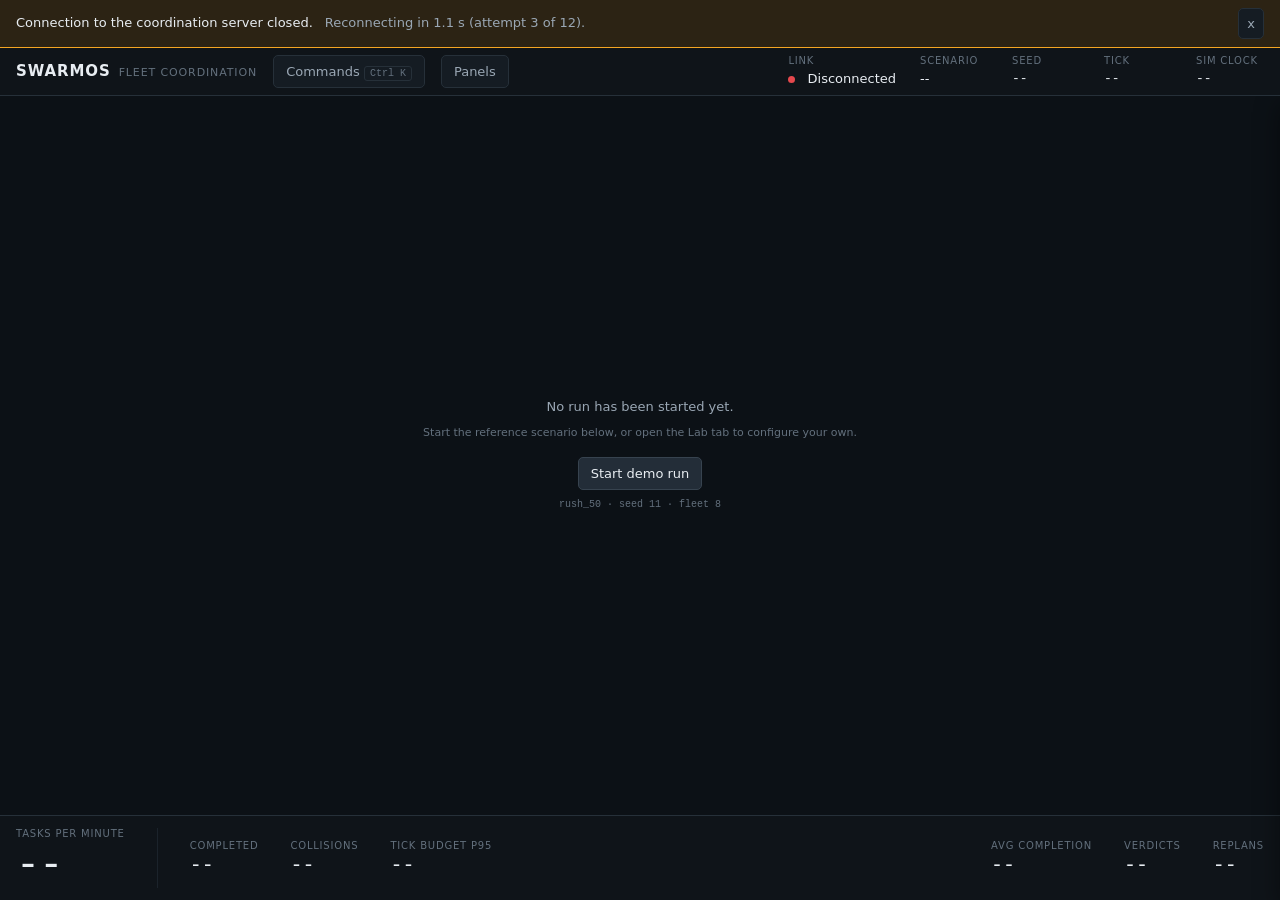
==== commit 4cd2c053: "feat(cosim): ghost-fleet overlay and delta strip in the Compare tab" ====
--- a/web/index.html
+++ b/web/index.html
@@ -116,6 +116,7 @@
       <button class="rail__tab" role="tab" id="tab-fleet"     aria-selected="true"  aria-controls="panel-fleet">Fleet</button>
       <button class="rail__tab" role="tab" id="tab-inspector" aria-selected="false" aria-controls="panel-inspector">Decision</button>
       <button class="rail__tab" role="tab" id="tab-lab"       aria-selected="false" aria-controls="panel-lab">Lab</button>
+      <button class="rail__tab" role="tab" id="tab-cosim"     aria-selected="false" aria-controls="panel-cosim">Compare</button>
       <button class="rail__tab" role="tab" id="tab-analytics" aria-selected="false" aria-controls="panel-analytics">Analytics</button>
     </div>
 
@@ -123,6 +124,7 @@
       <section class="panel" role="tabpanel" id="panel-fleet"     aria-labelledby="tab-fleet"     data-active="true"></section>
       <section class="panel" role="tabpanel" id="panel-inspector" aria-labelledby="tab-inspector" data-active="false"></section>
       <section class="panel" role="tabpanel" id="panel-lab"       aria-labelledby="tab-lab"       data-active="false"></section>
+      <section class="panel" role="tabpanel" id="panel-cosim"     aria-labelledby="tab-cosim"     data-active="false"></section>
       <section class="panel" role="tabpanel" id="panel-analytics" aria-labelledby="tab-analytics" data-active="false"></section>
     </div>
   </aside>
--- a/web/styles/panels.css
+++ b/web/styles/panels.css
@@ -401,3 +401,77 @@
   font-size: var(--text-micro);
   color: var(--ink-tertiary);
 }
+
+/* --------------------------------------------------- X-12 compare panel --- */
+
+/* The delta strip. Four columns: metric, treatment, baseline, delta. A fixed
+ * grid rather than a table so the numbers line up on their digits even as rows
+ * are replaced at 10 Hz. */
+.delta {
+  margin-top: var(--space-4);
+  border-top: 1px solid var(--line-subtle);
+}
+.delta__head,
+.delta__row {
+  display: grid;
+  grid-template-columns: 1.4fr 0.9fr 0.9fr 1.1fr;
+  gap: var(--space-2);
+  align-items: baseline;
+  padding: var(--space-2) 0;
+  border-bottom: 1px solid var(--line-subtle);
+}
+.delta__head {
+  font-size: var(--text-label);
+  letter-spacing: var(--tracking-label);
+  text-transform: uppercase;
+  color: var(--ink-tertiary);
+}
+.delta__row {
+  border-left: 2px solid transparent;
+  padding-left: var(--space-2);
+  transition: border-color var(--dur-base) var(--ease-out);
+}
+.delta__metric {
+  font-size: var(--text-body);
+  color: var(--ink-secondary);
+}
+.delta__val {
+  font-size: var(--text-body);
+  color: var(--ink-primary);
+  text-align: right;
+}
+/* The baseline column is context, not the subject, so it sits one ink level
+ * back. The eye should land on the treatment column first. */
+.delta__val--base { color: var(--ink-secondary); }
+.delta__delta { color: var(--ink-secondary); }
+
+/* Saturated colour marks the winning arm and nothing else. A tie is ink:
+ * colouring a tie green would be a claim the data does not support. */
+.delta__row[data-won="swarmos"] { border-left-color: var(--state-available); }
+.delta__row[data-won="swarmos"] .delta__delta { color: var(--ink-primary); }
+.delta__row[data-won="baseline"] { border-left-color: var(--state-waiting); }
+.delta__row[data-won="baseline"] .delta__delta { color: var(--state-waiting); }
+.delta__row[data-won="tie"] .delta__delta { color: var(--ink-tertiary); }
+
+.cosim-status { margin-top: var(--space-4); }
+
+/* An inline note, never a toast. A problem with the comparison belongs next to
+ * the comparison. */
+.cosim-note {
+  margin-top: var(--space-3);
+  padding: var(--space-2) var(--space-3);
+  border-left: 2px solid var(--line-strong);
+  border-radius: var(--radius-sm);
+  font-size: var(--text-body);
+  color: var(--ink-secondary);
+  background: var(--surface-2);
+}
+.cosim-note[data-tone="bad"] {
+  border-left-color: var(--state-blocked);
+  background: var(--state-blocked-wash);
+  color: var(--ink-primary);
+}
+
+/* Four fault buttons do not fit on one line in a 320 px rail. */
+.btn-row--wrap { flex-wrap: wrap; }
+.btn-row--wrap .btn { flex: 1 1 45%; }
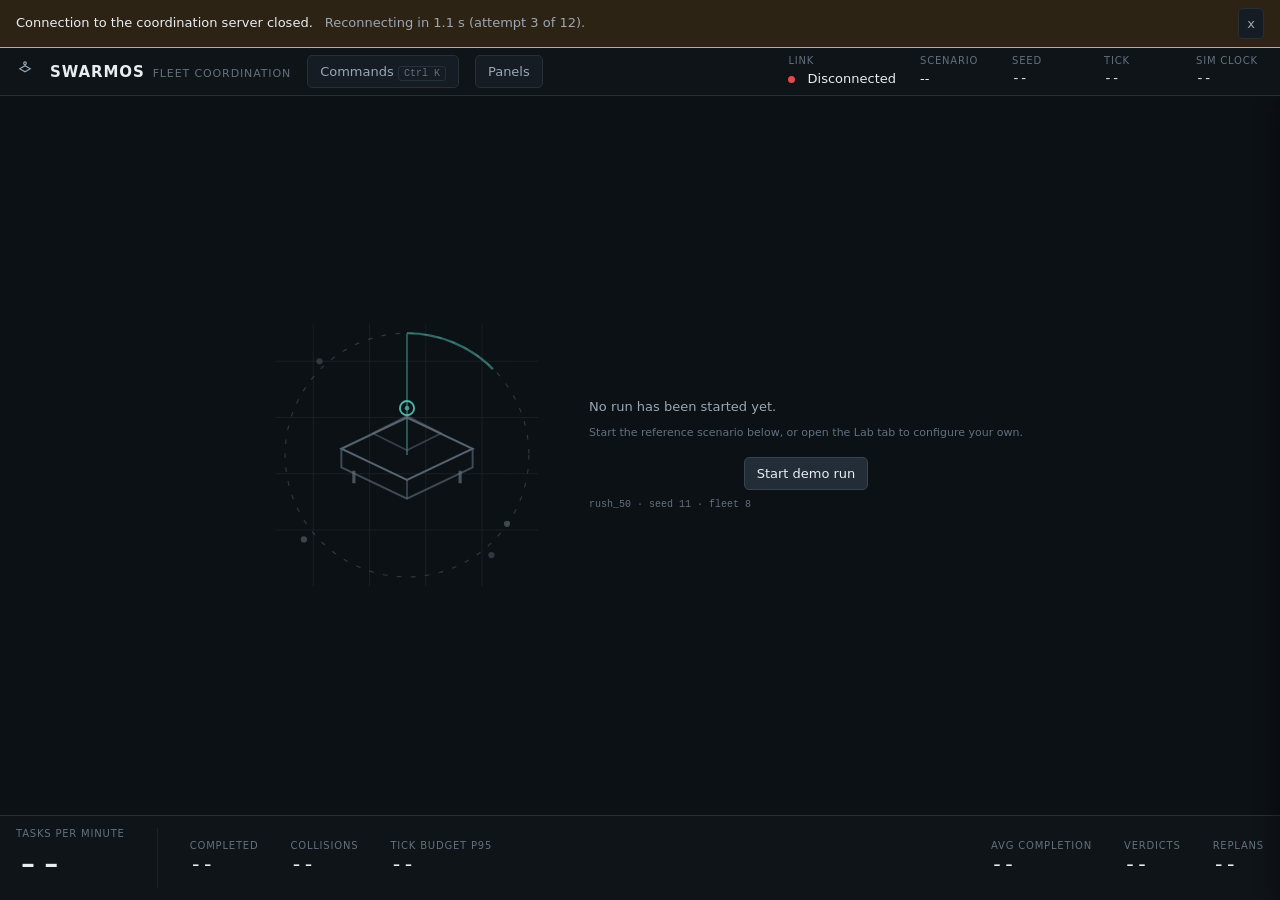
==== commit 09074bca: "UI: fix five defects found in live browser screenshots; add robot artwork Five defects were visible " ====
--- a/web/index.html
+++ b/web/index.html
@@ -25,6 +25,14 @@
   <!-- ========================================================== topbar -->
   <header class="topbar">
     <div class="brand">
+      <svg class="brand__glyph" viewBox="0 0 24 24" fill="none"
+           aria-hidden="true" focusable="false">
+        <path d="M5 13 L12 9 L19 13 L12 17 Z" stroke="currentColor"
+              stroke-width="1.5"/>
+        <circle cx="12" cy="5.5" r="1.75" stroke="currentColor"
+                stroke-width="1.5"/>
+        <path d="M12 7.25 L12 9" stroke="currentColor" stroke-width="1.5"/>
+      </svg>
       <span class="brand__mark">SWARMOS</span>
       <span class="brand__sub">Fleet Coordination</span>
     </div>
@@ -99,13 +107,56 @@
 
     <!-- Shown until the first state frame arrives. Names cause and action. -->
     <div class="map__placeholder" id="map-placeholder">
-      <div class="empty">
+      <div class="empty hero">
+        <svg class="hero__art" viewBox="0 0 192 192" fill="none"
+             aria-hidden="true" focusable="false">
+          <!-- Warehouse floor grid. Deliberately an AMR mobile base, not a
+               humanoid: it is what the simulation actually models. -->
+          <g stroke="currentColor" stroke-width="0.5" opacity="0.18">
+            <path d="M12 36h168M12 72h168M12 108h168M12 144h168"/>
+            <path d="M36 12v168M72 12v168M108 12v168M144 12v168"/>
+          </g>
+          <!-- Comm range, R_comm = 15 m -->
+          <circle cx="96" cy="96" r="78" stroke="currentColor"
+                  stroke-width="0.75" stroke-dasharray="3 6" opacity="0.4"/>
+          <g class="hero__sweep" opacity="0.55">
+            <path d="M96 96 L96 18" stroke="var(--state-sovereign)"
+                  stroke-width="1"/>
+            <path d="M96 18 A78 78 0 0 1 151 41" stroke="var(--state-sovereign)"
+                  stroke-width="1.5" fill="none"/>
+          </g>
+          <!-- Load deck -->
+          <path d="M54 92 L96 72 L138 92 L96 112 Z" stroke="currentColor"
+                stroke-width="1.25" opacity="0.85"/>
+          <path d="M54 92 L54 104 L96 124 L138 104 L138 92" stroke="currentColor"
+                stroke-width="1.25" opacity="0.6"/>
+          <path d="M96 112 L96 124" stroke="currentColor" stroke-width="1"
+                opacity="0.6"/>
+          <!-- Payload tote -->
+          <path d="M74 82 L96 71 L118 82 L96 93 Z" stroke="currentColor"
+                stroke-width="1" opacity="0.5"/>
+          <!-- Lidar puck, drawn in SOVEREIGN teal: the one saturated accent -->
+          <circle cx="96" cy="66" r="4.5" stroke="var(--state-sovereign)"
+                  stroke-width="1.25"/>
+          <circle cx="96" cy="66" r="1.5" fill="var(--state-sovereign)"
+                  opacity="0.8"/>
+          <!-- Wheels -->
+          <path d="M62 106 L62 114M130 106 L130 114" stroke="currentColor"
+                stroke-width="2" opacity="0.7"/>
+          <!-- Peer robots, at the 4 px LOD dot size the map uses when zoomed out -->
+          <circle cx="30" cy="150" r="2" fill="currentColor" opacity="0.55"/>
+          <circle cx="160" cy="140" r="2" fill="currentColor" opacity="0.55"/>
+          <circle cx="150" cy="160" r="2" fill="currentColor" opacity="0.4"/>
+          <circle cx="40" cy="36" r="2" fill="currentColor" opacity="0.4"/>
+        </svg>
+        <div class="hero__copy">
         <div class="empty__cause">No run has been started yet.</div>
         <div class="empty__action">Start the reference scenario below, or open the Lab tab to configure your own.</div>
         <div class="empty__cta">
           <button class="btn btn--primary" id="btn-start-demo">Start demo run</button>
         </div>
         <div class="empty__hint">rush_50 &middot; seed 11 &middot; fleet 8</div>
+        </div>
       </div>
     </div>
   </main>
--- a/web/styles/tokens.css
+++ b/web/styles/tokens.css
@@ -37,6 +37,7 @@
   --state-available: #2F6F4E;  /* drawn as OUTLINE only, never filled */
   --state-failed: #6E3A3C;     /* dead robot: desaturated, not alarming */
   --state-quarantined: #A855C4; /* rogue containment (X-10) */
+  --state-sovereign: #4FB3A6;   /* radio lost, still working alone (X-01) */
 
   /* Translucent fills for the same states, for halos and chart bands. */
   --state-blocked-wash: rgba(229, 72, 77, 0.14);
--- a/web/styles/shell.css
+++ b/web/styles/shell.css
@@ -456,6 +456,7 @@
 .chip[data-state="AVAILABLE"]   { color: var(--state-available); }
 .chip[data-state="FAILED"]      { color: var(--state-failed); }
 .chip[data-state="QUARANTINED"] { color: var(--state-quarantined); }
+.chip[data-state="SOVEREIGN"]   { color: var(--state-sovereign); }
 
 /* Key/value rows -- the rail's workhorse. Label tertiary, value primary. */
 .kv {
--- a/web/styles/panels.css
+++ b/web/styles/panels.css
@@ -128,6 +128,7 @@
 .roster__row[data-state="CHARGING"]    { border-left-color: var(--state-charging); }
 .roster__row[data-state="FAILED"]      { border-left-color: var(--state-failed); }
 .roster__row[data-state="QUARANTINED"] { border-left-color: var(--state-quarantined); }
+.roster__row[data-state="SOVEREIGN"]   { border-left-color: var(--state-sovereign); }
 
 .roster__id {
   font-family: var(--font-mono);
@@ -325,12 +326,86 @@
   font-size: var(--text-micro);
   color: var(--ink-tertiary);
 }
+/* A legend entry is the wrapper; the swatch is the <i> inside it. These were
+ * the same selector, which forced the text wrapper to 8x2 px and spilled the
+ * "100 ms tick budget" label across the chart underneath. */
 .chart__key {
+  display: inline-flex;
+  align-items: center;
+  gap: 4px;
+  white-space: nowrap;
+}
+.chart__key > i {
   display: inline-block;
   width: 8px;
   height: 2px;
-  margin-right: 4px;
+  flex: 0 0 auto;
   vertical-align: middle;
+}
+
+/* Legend entries wrap instead of overflowing when a label is long. */
+.chart__legend { flex-wrap: wrap; row-gap: 2px; }
+
+/* The palette row badge. Inline, hugs its text, no border-top. */
+.palette__key {
+  justify-self: end;
+  font-family: var(--font-mono);
+  font-size: var(--text-micro);
+  color: var(--ink-tertiary);
+  background: var(--surface-2);
+  border: 1px solid var(--line-default);
+  border-radius: var(--radius-sm);
+  padding: 1px 5px;
+  white-space: nowrap;
+}
+
+/* ------------------------------------------- robot artwork (landing only) ---
+ * Hand-authored inline SVG: this build has no network access, so no raster
+ * asset can be fetched, and vector art stays crisp on any projector. It lives
+ * only inside #map-placeholder, which is removed as soon as the first state
+ * frame lands, so it cannot overlap live robots or telemetry. Decoration never
+ * takes pointer events and never sits above the canvases. */
+.hero {
+  position: relative;
+  display: flex;
+  align-items: center;
+  justify-content: center;
+  gap: var(--space-6, 32px);
+  pointer-events: none;
+}
+.hero__art {
+  flex: 0 0 auto;
+  width: 300px;
+  max-width: 34vw;
+  height: auto;
+  color: var(--ink-tertiary);
+  pointer-events: none;
+}
+.hero__copy { position: relative; z-index: 1; text-align: left; }
+.hero__copy > * { pointer-events: auto; }
+
+/* One slow sweep of the sensing arc, on the landing screen only. */
+.hero__sweep {
+  transform-origin: 96px 96px;
+  animation: hero-sweep 3.2s linear infinite;
+}
+@keyframes hero-sweep { to { transform: rotate(360deg); } }
+@media (prefers-reduced-motion: reduce) {
+  .hero__sweep { animation: none; }
+}
+@media (max-width: 1100px) {
+  .hero__art { display: none; }
+}
+
+/* Brand glyph beside the SWARMOS wordmark, so the robotics read survives
+ * after the landing hero is gone. */
+.brand__glyph {
+  width: 18px;
+  height: 18px;
+  flex: 0 0 auto;
+  margin-right: 8px;
+  color: var(--ink-secondary);
+  pointer-events: none;
 }
 
 /* -------------------------------------------------- command palette ---- */
@@ -393,6 +468,10 @@
 .palette__name { font-size: var(--text-body); color: var(--ink-primary); }
 .palette__desc { font-size: var(--text-micro); color: var(--ink-tertiary); display: block; }
 
+/* The footer hint bar. Distinct from .palette__key, which is the small
+ * shortcut badge inside a row: one class cannot be both a full-width bar with
+ * a top border and an inline badge, and when it tried, every badge in the
+ * palette rendered as a full-width box. */
 .palette__hint {
   display: flex;
   gap: var(--space-4);
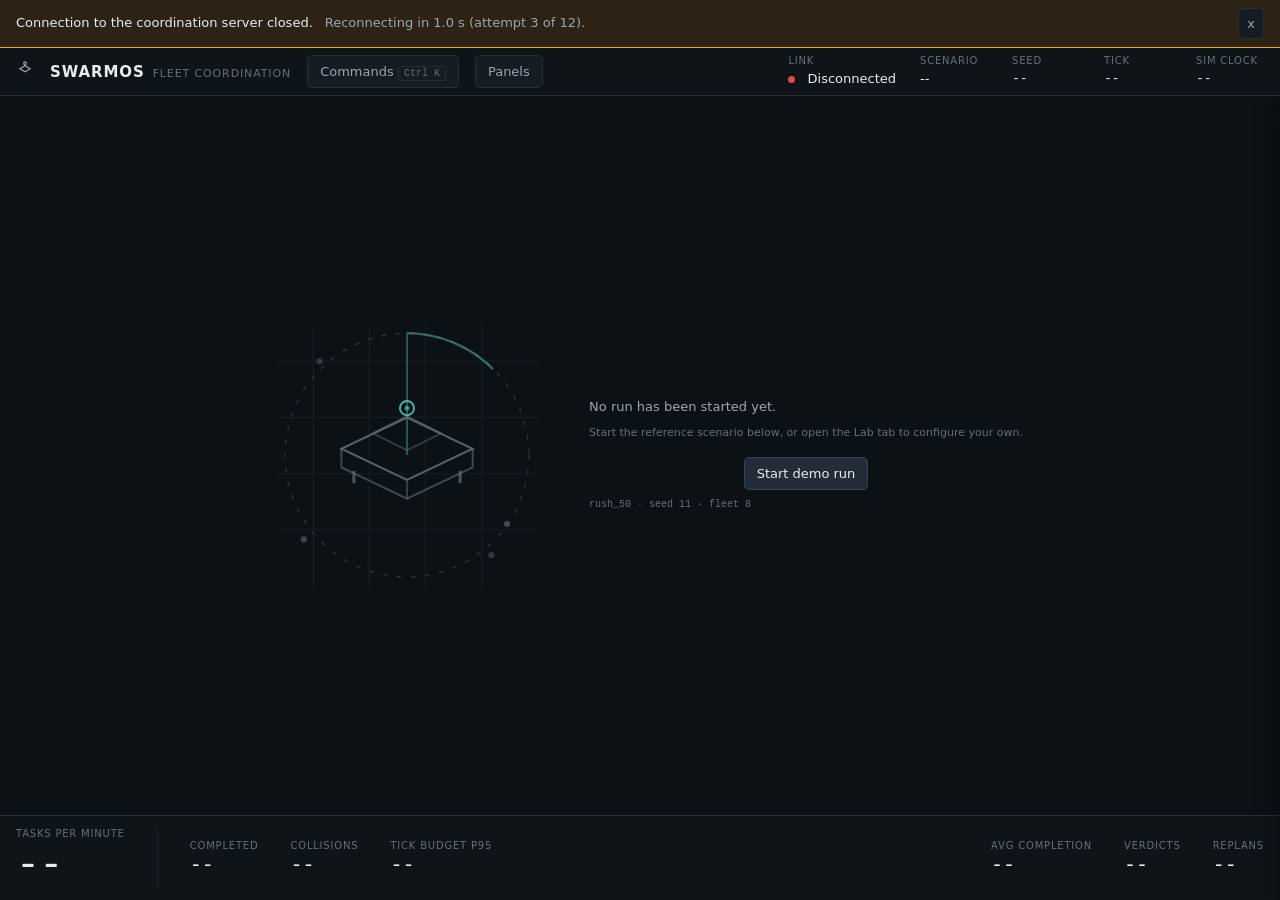
==== commit 28b78098: "Fix fleet-50 gridlock, UI defects (cursor readout, landing file:// nav, CORS/PNA), add judge-facing " ====
--- a/web/index.html
+++ b/web/index.html
@@ -4,6 +4,10 @@
 <meta charset="utf-8" />
 <meta name="viewport" content="width=device-width, initial-scale=1" />
 <title>SWARMOS -- Distributed Fleet Coordination</title>
+<!-- Inline data-URI icon. Without a rel=icon the browser probes /favicon.ico
+     and logs a 404 on every load, which buries real errors in the console. -->
+<link rel="icon" href="data:image/svg+xml,%3Csvg xmlns='http://www.w3.org/2000/svg' viewBox='0 0 32 32'%3E%3Crect width='32' height='32' rx='6' fill='%2312161C'/%3E%3Ccircle cx='16' cy='16' r='7' fill='none' stroke='%233B9EFF' stroke-width='3'/%3E%3C/svg%3E" />
+
 <meta name="description" content="Edge-AI based distributed fleet coordination for autonomous mobile robots in smart warehouses." />
 <link rel="stylesheet" href="styles/tokens.css" />
 <link rel="stylesheet" href="styles/shell.css" />
@@ -20,7 +24,7 @@
   <button class="btn btn--icon" id="banner-dismiss" aria-label="Dismiss notice">x</button>
 </div>
 
-<div class="shell">
+<div class="shell" id="shell" data-rail="closed">
 
   <!-- ========================================================== topbar -->
   <header class="topbar">
--- a/web/styles/tokens.css
+++ b/web/styles/tokens.css
@@ -46,13 +46,36 @@
 
   /* ---- Map layer colours (canvas) ------------------------------------- */
   --map-floor: #0C1116;
-  --map-grid: #161D25;
-  --map-grid-major: #1E2831;
+  /* Readable against --map-floor yet still quieter than --line-default
+     (#263039), so the grid orients the eye without competing with the
+     data ink. */
+  --map-grid: #1B242C;
+  --map-grid-major: #232D36;
   --map-rack: #182028;
   --map-rack-edge: #222C36;
   --map-aisle-label: #4A5561;
   --map-path: rgba(200, 210, 220, 0.22);      /* planned path, ghosted */
   --map-path-active: rgba(200, 210, 220, 0.55);
+  /* Five-level path hierarchy (master prompt section 20). The ladder is
+   * ordered by opacity, not by hue: hue stays reserved for STATE, so a
+   * brighter line means "more relevant right now", never "different kind of
+   * thing". --map-path-secondary is deliberately dim enough that fifty of
+   * them read as texture rather than as spaghetti. */
+  --map-path-selected: rgba(232, 237, 242, 0.92);
+  --map-path-moving: rgba(200, 210, 220, 0.58);
+  --map-path-planned: rgba(200, 210, 220, 0.34);
+  --map-path-secondary: rgba(200, 210, 220, 0.16);
+  --map-path-conflict: rgba(229, 72, 77, 0.72);
+  /* Rack bay labels: tertiary ink, so structure never outshouts robots. */
+  --map-rack-label: #63707D;
+  /* Operational stations. These three are the only ones the simulator
+   * models, so they are the only ones drawn. */
+  --map-dock-charger: rgba(62, 155, 255, 0.85);
+  --map-dock-pick: rgba(79, 179, 166, 0.85);
+  --map-dock-drop: rgba(245, 166, 35, 0.80);
+  /* Restricted region = the real blocked-aisle fault footprint. */
+  --map-restricted: rgba(229, 72, 77, 0.55);
+  --map-restricted-wash: rgba(229, 72, 77, 0.10);
   --map-trail: rgba(62, 155, 255, 0.30);      /* selected robot only */
   --map-reservation: rgba(245, 166, 35, 0.16);
   --map-conflict-ring: #E5484D;
--- a/web/styles/shell.css
+++ b/web/styles/shell.css
@@ -506,9 +506,24 @@
   color: var(--ink-tertiary);
 }
 
-/* The handle is hidden at desktop widths, where the rail is a real column and
- * there is nothing to toggle. The sub-1280px block above re-enables it. */
-.rail-toggle { display: none; }
+/* The handle is available at every width. The rail is a real column above
+ * 1280px and an overlay drawer below it, but in both cases the operator must
+ * be able to put it away and get the whole floor back. */
+.rail-toggle { display: inline-flex; }
+
+/* Desktop: a closed rail gives its column width back to the map instead of
+ * merely hiding itself, so there is no dead gutter beside the warehouse. The
+ * sub-1280px drawer rules are left untouched; they key off .rail[data-open]. */
+@media (min-width: 1281px) {
+  .shell[data-rail="closed"] {
+    grid-template-columns: minmax(0, 1fr);
+    grid-template-areas:
+      "topbar"
+      "map"
+      "strip";
+  }
+  .shell[data-rail="closed"] > .rail { display: none; }
+}
 
 /* Below 900px the telemetry strip cannot hold four metrics on one line, so it
  * scrolls horizontally rather than silently truncating a number. A clipped
--- a/web/styles/panels.css
+++ b/web/styles/panels.css
@@ -16,7 +16,18 @@
   backdrop-filter: blur(6px);
 }
 
+/* Each row is a <button> so the state can be muted from the keyboard. Without
+ * an explicit reset the user agent paints ButtonFace and a default border,
+ * which turned the whole legend into a light grey panel on the dark theme. */
 .legend__row {
+  appearance: none;
+  -webkit-appearance: none;
+  background: none;
+  border: 0;
+  margin: 0;
+  padding: 0;
+  font: inherit;
+  text-align: left;
   display: flex;
   align-items: center;
   gap: var(--space-2);
@@ -348,6 +359,8 @@
 
 /* The palette row badge. Inline, hugs its text, no border-top. */
 .palette__key {
+  grid-area: key;
+  align-self: center;
   justify-self: end;
   font-family: var(--font-mono);
   font-size: var(--text-micro);
@@ -455,18 +468,34 @@
   overflow-y: auto;
 }
 
+/* Three children, two columns. The name and the description stack in column
+ * one and the shortcut badge sits in column two spanning both rows. Declaring
+ * the areas explicitly is what stops the badge from wrapping onto an implicit
+ * third row, where a 1fr column made it look like a full-width bar. */
 .palette__item {
   display: grid;
   grid-template-columns: 1fr auto;
+  grid-template-areas:
+    "name key"
+    "desc key";
   align-items: center;
-  gap: var(--space-3);
+  column-gap: var(--space-3);
+  row-gap: 1px;
   padding: var(--space-2) var(--space-3);
   border-radius: var(--radius-sm);
   cursor: pointer;
 }
 .palette__item[aria-selected="true"] { background: var(--surface-4); }
-.palette__name { font-size: var(--text-body); color: var(--ink-primary); }
-.palette__desc { font-size: var(--text-micro); color: var(--ink-tertiary); display: block; }
+.palette__name {
+  grid-area: name;
+  font-size: var(--text-body);
+  color: var(--ink-primary);
+}
+.palette__desc {
+  grid-area: desc;
+  font-size: var(--text-micro);
+  color: var(--ink-tertiary);
+}
 
 /* The footer hint bar. Distinct from .palette__key, which is the small
  * shortcut badge inside a row: one class cannot be both a full-width bar with
